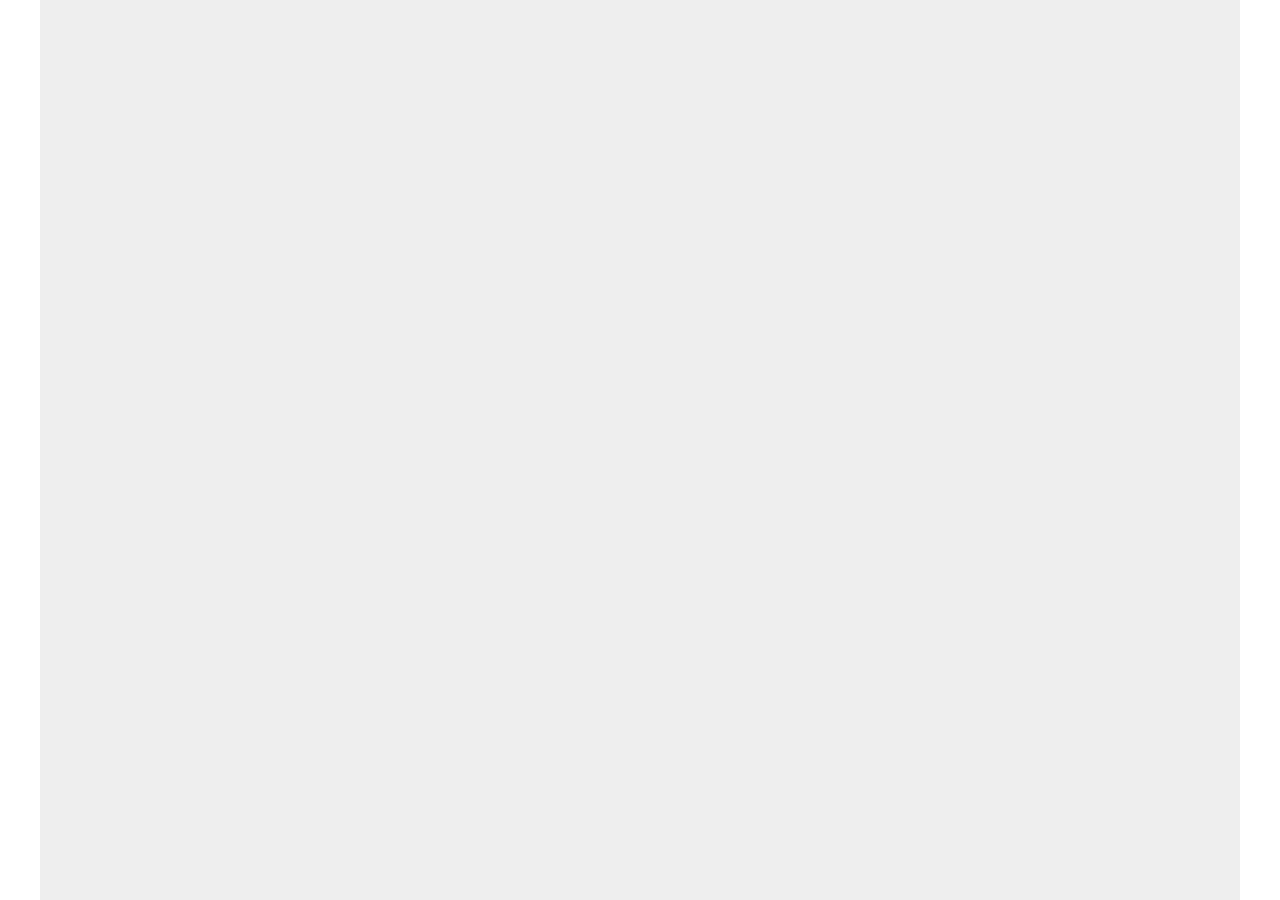
==== index.html @ fe9d83ad "js setup" ====
<!DOCTYPE html>
<html>

<head>
  <meta charset="utf-8">
  <title>Dr. Mario</title>

  <link rel="stylesheet" href="assets/styles/resets.css" media="screen" title="no title" charset="utf-8">
  <link rel="stylesheet" href="assets/styles/phaser.css" media="screen" title="no title" charset="utf-8">
  <script src="assets/scripts/phaser.js"></script>
  <script src="assets/scripts/app.js"></script>
</head>

<body>

</body>

</html>
---- assets/styles/resets.css ----
/* http://meyerweb.com/eric/tools/css/reset/
   v2.0 | 20110126
   License: none (public domain)
*/

html, body, div, span, applet, object, iframe, h1, h2, h3, h4, h5, h6, p, blockquote, pre, a, abbr, acronym, address, big, cite, code, del, dfn, em, img, ins, kbd, q, s, samp, small, strike, strong, sub, sup, tt, var, b, u, i, center, dl, dt, dd, ol, ul, li, fieldset, form, label, legend, table, caption, tbody, tfoot, thead, tr, th, td, article, aside, canvas, details, embed, figure, figcaption, footer, header, hgroup, menu, nav, output, ruby, section, summary, time, mark, audio, video {
  margin: 0;
  padding: 0;
  border: 0;
  font-size: 100%;
  font: inherit;
  vertical-align: baseline;
}

/* HTML5 display-role reset for older browsers */

article, aside, details, figcaption, figure, footer, header, hgroup, menu, nav, section {
  display: block;
}
body {
  line-height: 1;
}
ol, ul {
  list-style: none;
}
blockquote, q {
  quotes: none;
}
blockquote:before, blockquote:after, q:before, q:after {
  content: '';
  content: none;
}
table {
  border-collapse: collapse;
  border-spacing: 0;
}
---- assets/styles/phaser.css ----
* {
  padding: 0;
  margin: 0;
}
function preload() {
  game.scale.scaleMode=Phaser.ScaleManager.SHOW_ALL;
  game.scale.pageAlignHorizontally=true;
  game.scale.pageAlignVertically=true;
}
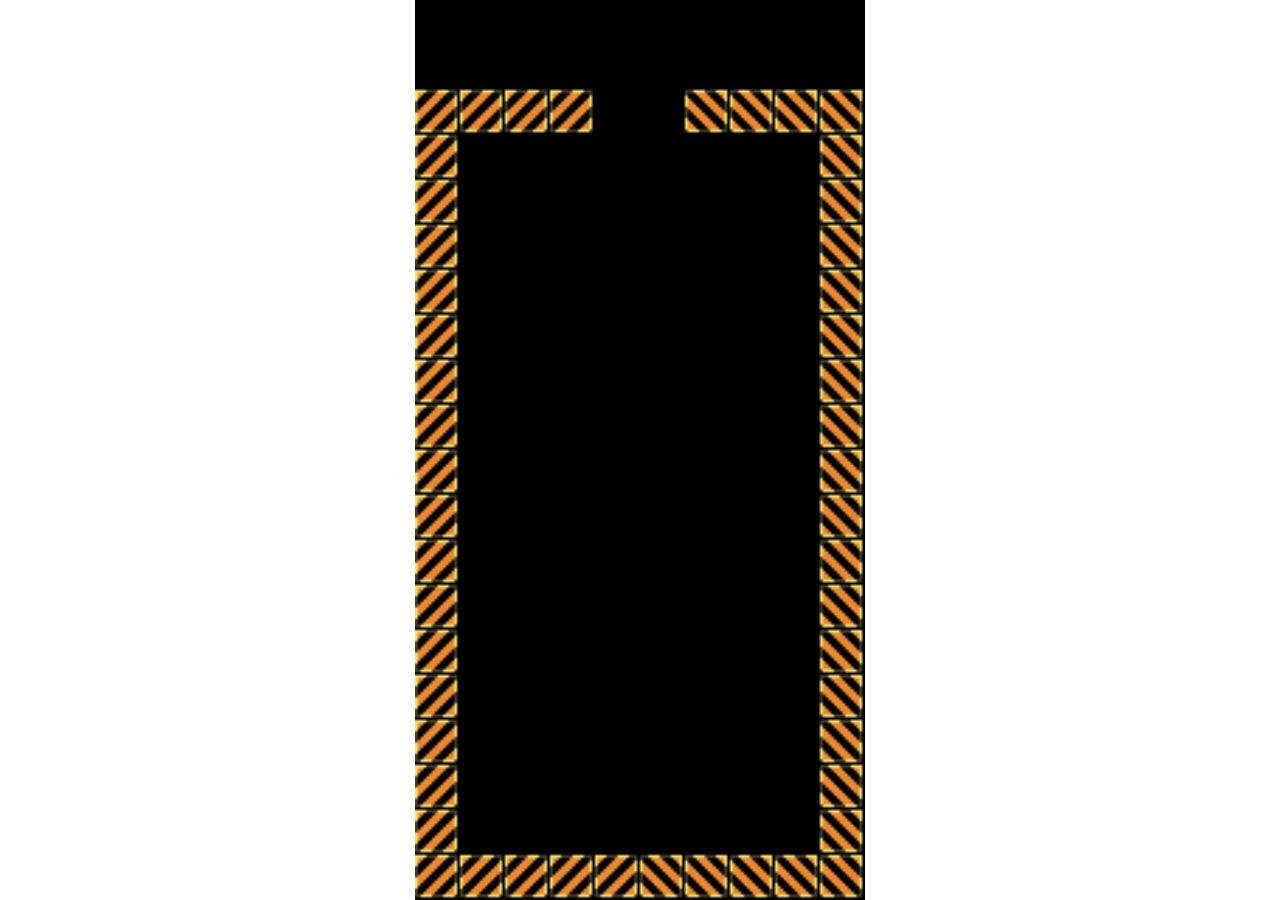
==== commit a8d06f17: "canvas fit to size" ====
--- a/index.html
+++ b/index.html
@@ -7,12 +7,15 @@
 
   <link rel="stylesheet" href="assets/styles/resets.css" media="screen" title="no title" charset="utf-8">
   <link rel="stylesheet" href="assets/styles/phaser.css" media="screen" title="no title" charset="utf-8">
-  <script src="assets/scripts/phaser.js"></script>
-  <script src="assets/scripts/app.js"></script>
+  <script type="text/javascript" src="assets/scripts/phaser.js"></script>
+  <script type="text/javascript" src="assets/scripts/boot.js"></script>
+  <script type="text/javascript" src="assets/scripts/preload.js"></script>
+  <script type="text/javascript" src="assets/scripts/game.js"></script>
 </head>
 
 <body>
-
+  <!-- include the main game file -->
+  <script src="assets/scripts/main.js"></script>
 </body>
 
 </html>
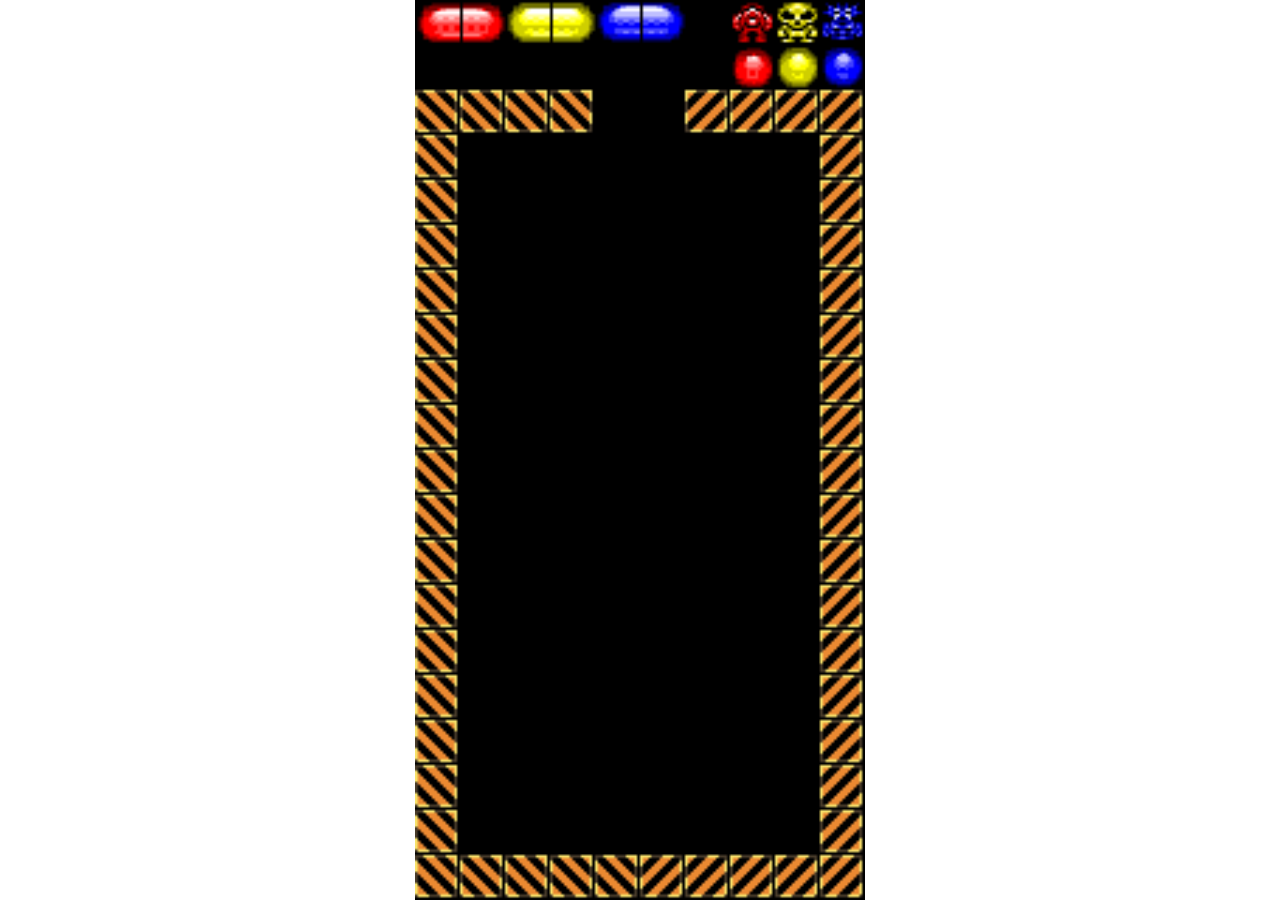
==== commit ea209773: "create new tileset" ====
--- a/index.html
+++ b/index.html
@@ -7,7 +7,7 @@
 
   <link rel="stylesheet" href="assets/styles/resets.css" media="screen" title="no title" charset="utf-8">
   <link rel="stylesheet" href="assets/styles/phaser.css" media="screen" title="no title" charset="utf-8">
-  <script type="text/javascript" src="assets/scripts/phaser.js"></script>
+  <script type="text/javascript" src="assets/lib/phaser.js"></script>
   <script type="text/javascript" src="assets/scripts/boot.js"></script>
   <script type="text/javascript" src="assets/scripts/preload.js"></script>
   <script type="text/javascript" src="assets/scripts/game.js"></script>
